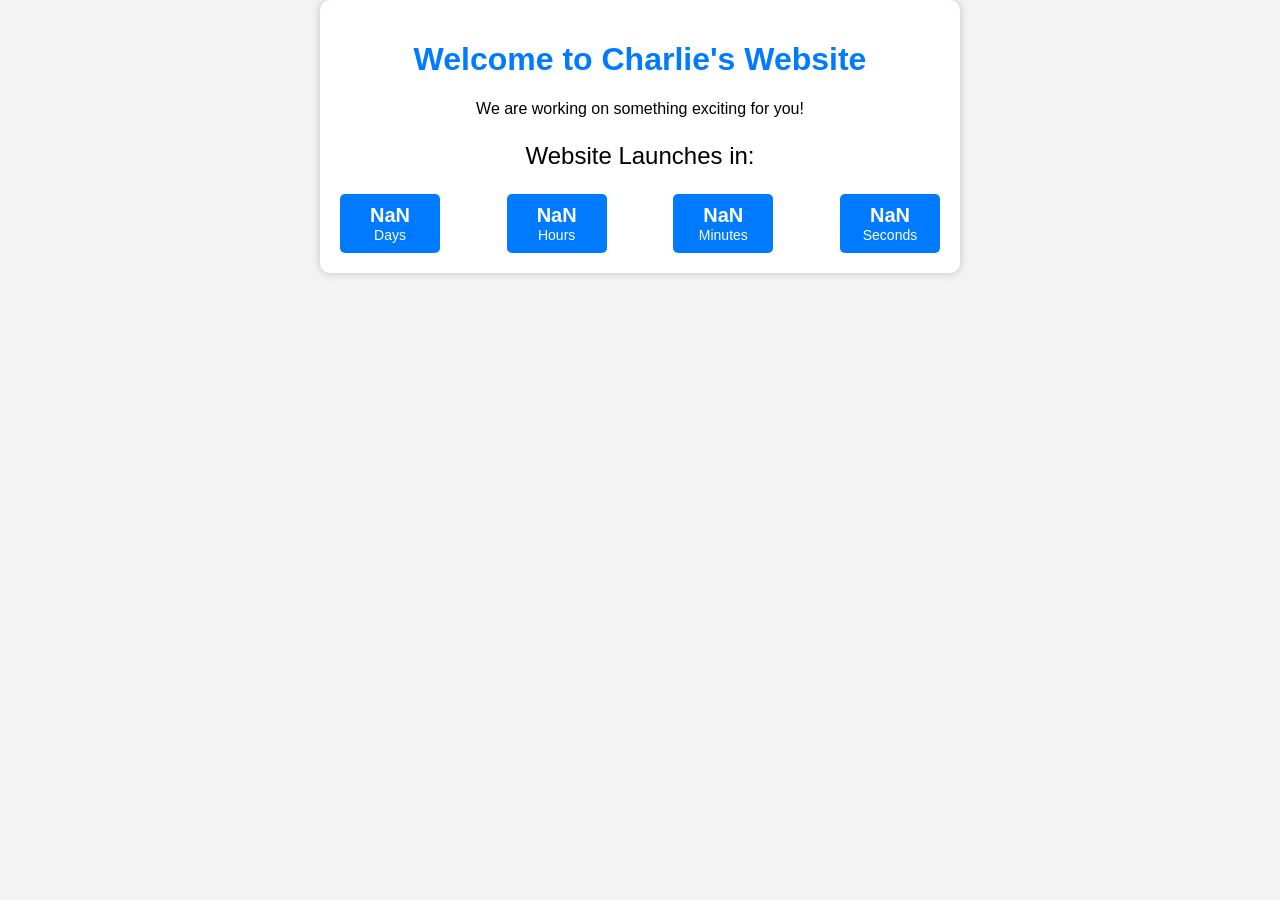
==== index.html @ 8df2440e "initial load" ====
<!DOCTYPE html>
<html lang="en">
<head>
    <meta charset="UTF-8">
    <meta name="viewport" content="width=device-width, initial-scale=1.0">
    <title>Charlie's Website</title>
    <link rel="stylesheet" href="styles.css">
</head>
<body>
    <div class="container">
        <h1>Welcome to Charlie's Website</h1>
        <p>We are working on something exciting for you!</p>
        <div class="countdown">
            <p>Website Launches in:</p>
            <div id="countdown-timer">
                <div class="countdown-item">
                    <span id="days">00</span>
                    <span>Days</span>
                </div>
                <div class="countdown-item">
                    <span id="hours">00</span>
                    <span>Hours</span>
                </div>
                <div class="countdown-item">
                    <span id="minutes">00</span>
                    <span>Minutes</span>
                </div>
                <div class="countdown-item">
                    <span id="seconds">00</span>
                    <span>Seconds</span>
                </div>
            </div>
        </div>
    </div>

    <script src="countdown.js"></script>
</body>
</html>
---- styles.css ----
body {
    font-family: Arial, sans-serif;
    background-color: #f3f3f3;
    text-align: center;
    margin: 0;
    padding: 0;
}

.container {
    background-color: #fff;
    max-width: 600px;
    margin: 0 auto;
    padding: 20px;
    border-radius: 10px;
    box-shadow: 0 0 10px rgba(0, 0, 0, 0.2);
}

h1 {
    color: #007BFF;
}

.countdown {
    font-size: 24px;
    margin-top: 20px;
}
#countdown-timer {
    display: flex;
    justify-content: space-between;
}

.countdown-item {
    background-color: #007BFF;
    color: #fff;
    padding: 10px;
    border-radius: 5px;
    width: 80px;
    text-align: center;
}

.countdown-item span {
    display: block;
    font-size: 20px;
    font-weight: bold;
}

.countdown-item span:last-child {
    font-size: 14px;
    font-weight: normal;
}
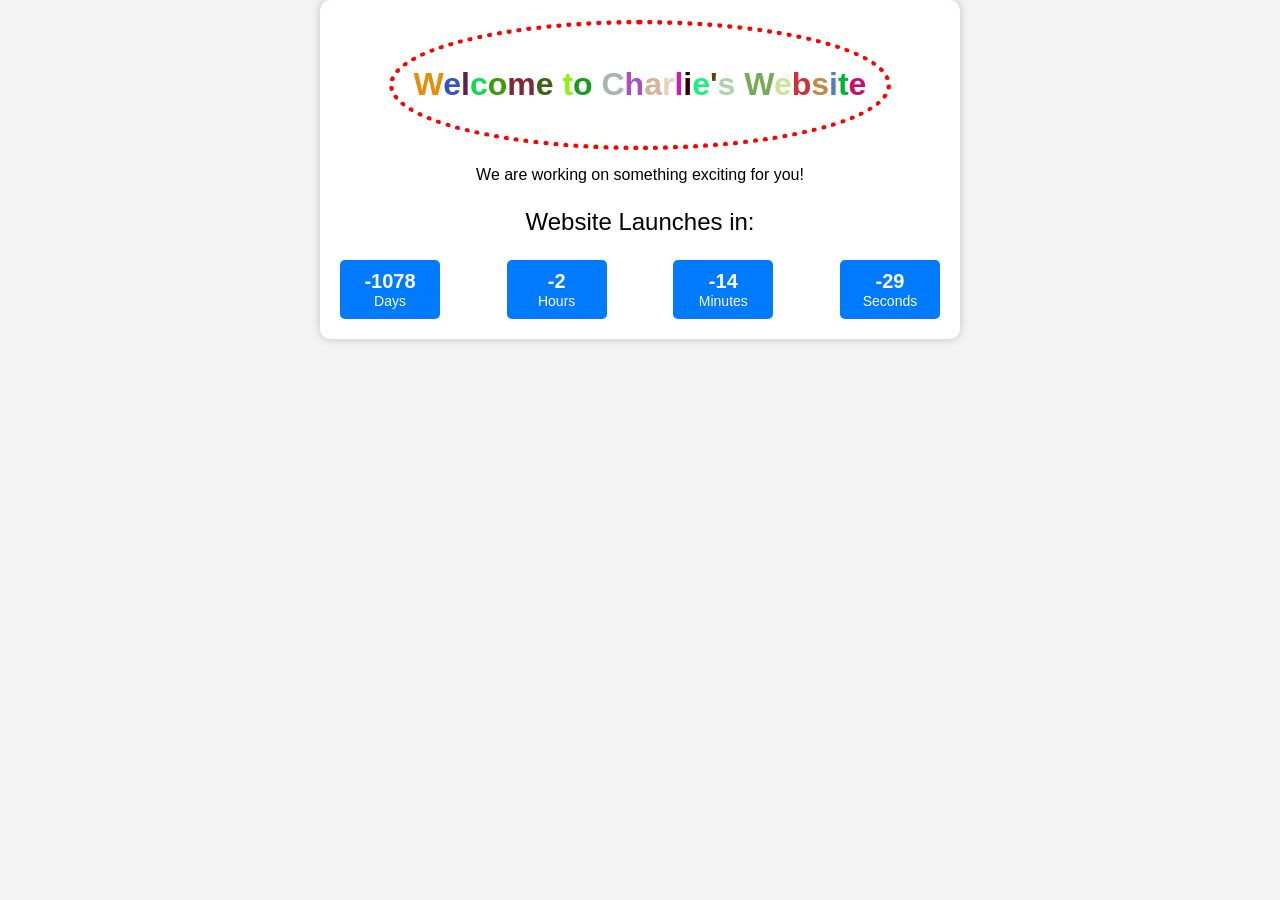
==== commit 9e045fd5: "first commit" ====
--- a/index.html
+++ b/index.html
@@ -8,7 +8,14 @@
 </head>
 <body>
     <div class="container">
-        <h1>Welcome to Charlie's Website</h1>
+        <div class="christmas-lights">
+            <h1>
+                <span>W</span><span>e</span><span>l</span><span>c</span><span>o</span><span>m</span><span>e</span>
+                <span> </span><span>t</span><span>o</span>
+                <span> </span><span>C</span><span>h</span><span>a</span><span>r</span><span>l</span><span>i</span><span>e</span><span>'</span><span>s</span>
+                <span> </span><span>W</span><span>e</span><span>b</span><span>s</span><span>i</span><span>t</span><span>e</span>
+            </h1>
+        </div>
         <p>We are working on something exciting for you!</p>
         <div class="countdown">
             <p>Website Launches in:</p>
@@ -35,4 +42,4 @@
 
     <script src="countdown.js"></script>
 </body>
-</html>+</html>
--- a/styles.css
+++ b/styles.css
@@ -15,14 +15,22 @@
     box-shadow: 0 0 10px rgba(0, 0, 0, 0.2);
 }
 
-h1 {
-    color: #007BFF;
+h1 span {
+    transition: color 0.5s;
+}
+
+.christmas-lights {
+    border-radius: 50%;
+    border: 5px dotted red; /* Red dots for Christmas lights */
+    padding: 20px;
+    display: inline-block;
 }
 
 .countdown {
     font-size: 24px;
     margin-top: 20px;
 }
+
 #countdown-timer {
     display: flex;
     justify-content: space-between;
@@ -46,4 +54,21 @@
 .countdown-item span:last-child {
     font-size: 14px;
     font-weight: normal;
-}+}
+@keyframes twinkle {
+    0% { border-color: red; }
+    25% { border-color: green; }
+    50% { border-color: blue; }
+    75% { border-color: yellow; }
+    100% { border-color: red; }
+}
+
+.christmas-lights {
+    border-radius: 50%;
+    border: 5px dotted red; /* Initial color */
+    padding: 20px;
+    display: inline-block;
+    animation: twinkle 2s infinite; /* Apply the twinkling effect */
+}
+
+
